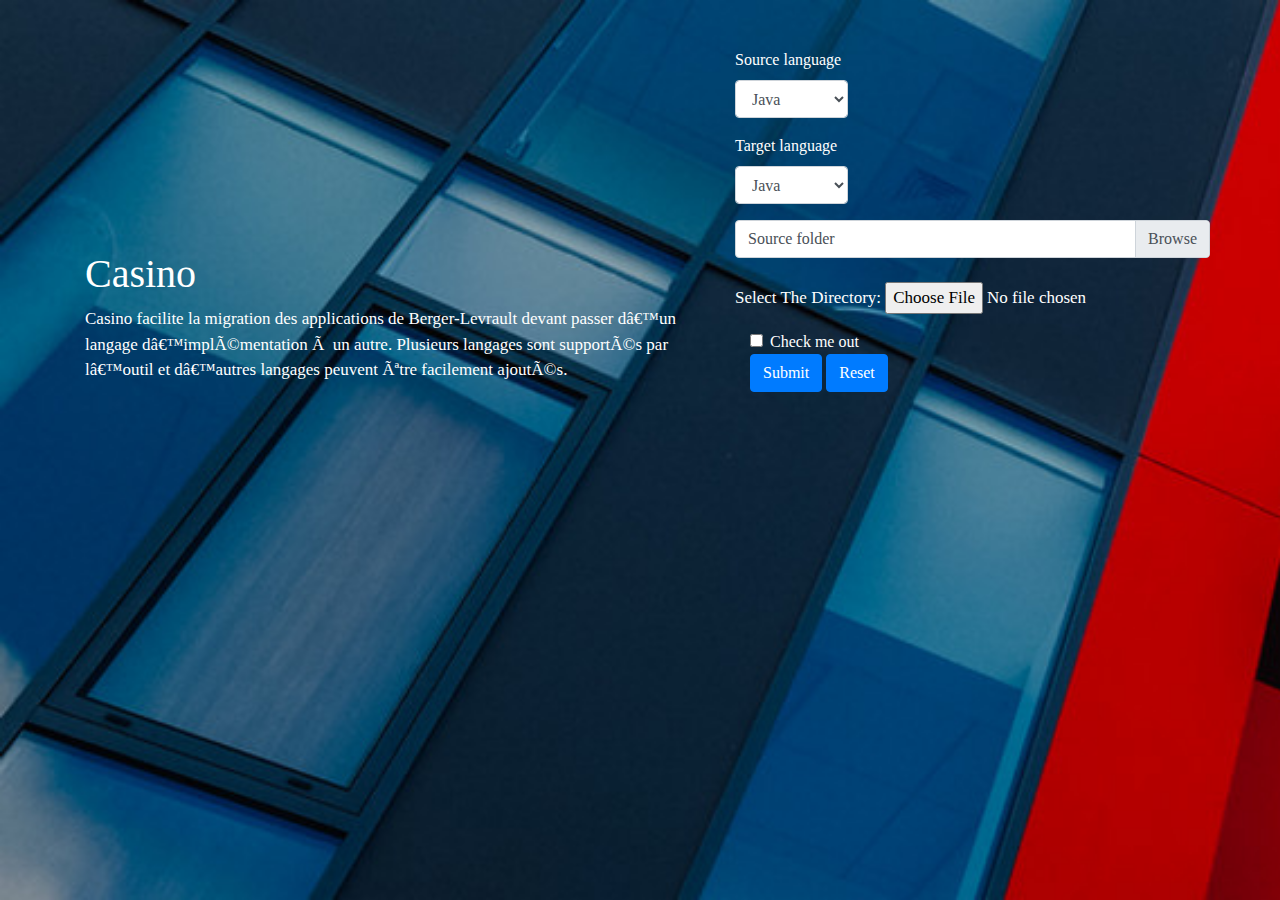
==== configuration.html @ b076470b "first commit" ====
<! DOCTYPE html>
<html>
	<head>
<link rel="stylesheet" href="https://stackpath.bootstrapcdn.com/bootstrap/4.3.1/css/bootstrap.min.css" integrity="sha384-ggOyR0iXCbMQv3Xipma34MD+dH/1fQ784/j6cY/iJTQUOhcWr7x9JvoRxT2MZw1T" crossorigin="anonymous">
       
		<link rel="stylesheet" href="./css/style.css">
        <link rel="stylesheet" href="css/style.css">
		<title>CONFIGURATION</title>
		<!-- <meta charset="utf-8"> -->
	</head>
	<body>
		<div class="container">
            <div class="row">
                <div class="col-md-7">
                    <h1 class="text-left">Casino</h1>
                    <p class="text-left"> Casino facilite la migration des applications de Berger-Levrault devant passer d’un langage d’implémentation à un autre. 
                    Plusieurs langages sont supportés par l’outil et d’autres langages peuvent être facilement ajoutés.</p>
                </div>
                <div class="col-md-5">
                    <form> 
                 
                    </br></br>
                    
                    
                        <div class="row">
                             
                              <div class="form-group">
                                <label for="exampleFormControlSelect2">Source language</label>
                                <select  class="form-control" name="Langage source" id="exampleFormControlSelect2">
                                  <option>Java</option>
                                  <option>C++</option>
                                  <option>Angular</option>
                                  <option>C</option>
                                  <option>C#</option>
                                  <option>Pharo</option>
                                  <option>Smalltalk</option>
                                  <option>HTML</option>
                                  <option>CSS</option>
                                  <option>JavaScript</option>
                                </select>
                              </div>
                            <!-- </form>-->
                        </div>
                        
                        <div class="row">
                            <!-- <form>-->
                              <div class="form-group">
                                <label for="exampleFormControlSelect2">Target language</label>
                                <select  class="form-control" name="Langage cible" id="exampleFormControlSelect2">
                                  <option>Java</option>
                                  <option>C++</option>
                                  <option>Angular</option>
                                  <option>C</option>
                                  <option>C#</option>
                                  <option>Pharo</option>
                                  <option>Smalltalk</option>
                                  <option>HTML</option>
                                  <option>CSS</option>
                                  <option>JavaScript</option>
                                </select>
                              </div>
                            <!-- </form> -->
                        </div> 
                    
                   
                        <div class="row">
                            <!-- <form> -->
                                <div class="custom-file">
                                  <input type="file" name="Dossier source" class="custom-file-input" id="customFile">
                                  <label class="custom-file-label" for="customFile">Source folder</label>
                                </div>
                            <!-- </form> -->
                        </div>
                    
                </br>
                        <div class="row">
                            <p>Select The Directory:
                                    <input type="file" name="Dossier cible" webkitdirectory mozdirectory />
                                    </p>
                                    
                            <!-- </form> --> 
                        </div>
                    
                    
                        <div>
                        <!--    <form> -->
                                <div class="form-check">
                                    <input type="checkbox" name="check" class="form-check-input" id="exampleCheck1">
                                    <label class="form-check-label" for="exampleCheck1">Check me out</label>
                                </div>
                                    <button type="submit" class="btn btn-primary">Submit</button>
                                    <input class="btn btn-primary" type="reset" value="Reset">
                           
                        </div>
                    
                     </form>
                    
                    
                </div>
        
            </div>
        </div>

        
        
        
        <script src="https://code.jquery.com/jquery-3.3.1.slim.min.js" integrity="sha384-q8i/X+965DzO0rT7abK41JStQIAqVgRVzpbzo5smXKp4YfRvH+8abtTE1Pi6jizo" crossorigin="anonymous"></script>
<script src="https://cdnjs.cloudflare.com/ajax/libs/popper.js/1.14.7/umd/popper.min.js" integrity="sha384-UO2eT0CpHqdSJQ6hJty5KVphtPhzWj9WO1clHTMGa3JDZwrnQq4sF86dIHNDz0W1" crossorigin="anonymous"></script>
<script src="https://stackpath.bootstrapcdn.com/bootstrap/4.3.1/js/bootstrap.min.js" integrity="sha <script src="js/vendos/bootstrap.js"> <script src="js/vendos/bootstrap.js">384-JjSmVgyd0p3pXB1rRibZUAYoIIy6OrQ6VrjIEaFf/nJGzIxFDsf4x0xIM+B07jRM" crossorigin="anonymous"></script>



    
            <script>
                $( "form" ).submit(function( event ) {
                    var person = {};
                    $('form [name]').each(function(){
                        person[this.name] = this.value;
                    });
                    console.log(person);
                    download("person.json", JSON.stringify(person));
                    event.preventDefault();
                });

                function download(filename, content) {
                    var element = document.createElement('a');
                    element.setAttribute('href', 'data:text/plain;charset=utf-8,' + encodeURIComponent(content));
                    element.setAttribute('download', filename);

                    element.style.display = 'none';
                    document.body.appendChild(element);

                    element.click();

                    document.body.removeChild(element);
                }
            </script>


	</body>
</html>
---- css/style.css ----
/* General Styles */

body{
    font-family: lucida san;
}

.sections{
    padding: 20px 0;
}

.overlay{
    position: absolute;
    top: 0;
    bottom: 0;
    left: 0;
    right: 0;
    background: rgba(0,0,0,0.5);
}

/* Header */
header{
    height: auto;
    padding: 10px 0;
    /* border-bottom: 1px solid #000; */
    position: relative;
}
header i.icon{
    position: absolute;
    right: 30px;
    top: 34px;
    z-index: 10;
    display: none;
}

header .logo h2{
    font-size: 35px; 
}

header nav .nav-list{
    list-style: none;
    display: flex;
    justify-content: space-around;
    margin-bottom: 0;
}

header nav .nav-list .list a{
    display: block;
    padding: 15px;
    margin: 9px 0;
    text-decoration: none;   
    transition: all 0.3s ease-in-out;
}

header nav .nav-list .list a:hover{
    color: #FF0000;
}

@media (max-width:575px){
    header nav .nav-list{
        display: none;
        text-align: center;
        padding: 0;
    }
    
    header logo{
        text-align: center;
    }
    
    header i.icon{
        display: block;
    }
}

/* Home Section */
.home{
    height: 500px;
    background-image: url('../images/home/img.jpg');
    background-size: cover;
    background-position: center;
    position: relative;
}

.home .home-content{
    position: absolute;
    top: 50%;
    left: 50%;
    transform: translate(-50%, -50%);
}

.home .home-title{
    color: #fff;
    font-size: 40px;
    margin-bottom: 20px;
}

.home .home-desc{
    color: #fff;
    font-size: 20px;
}

.home .buttom{
    background: #7cb62f;
    color: #fff;
    width: 150px;
    text-align: center;
    padding: 10px 0; 
}












nav{
	width: 100%;
	background-color: #424558;
}

nav >{
	margin: 0px;
	padding: 0px;
}

nav > ul::after{
	content: "";
	display: block;
	clear: both;
}

nav > ul > li{
	float: left;
	position: relative;
}

nav > ul > li >a{
    padding: 20px 30px; 
	color: #FFF;
}

nav > ul > li:hover a{
	padding: 15px 30px 20px 30px;
}

nav li{
	list-style-type: none;
}

.submenu{
	display: none;
}

nav a{
	display: inline-block;
	text-decoration:none;
}

nav li:hover .submenu{
	display: inline-block;
	position: absolute;
	top: 100%;
	left: 0px;
	padding: 0px;
	z-index: 1000;
}

.submenu li{
	border-bottom: 1px solid #CCC;
}

.submenu li a{
	padding: 15px 30px;
	font-size: 13px;
	color: #fff;
	width: 270px;
}

.menu-projet:hover{
	border-top: 5px solid #e44d26;
	background-color: RGBa(228, 77, 38, 0.15);
}

.menu-configuration:hover{
	border-top: 5px solid #0070bb;
	background-color: RGBa(000, 112, 192, 0.15);
}

.menu-parametres:hover{
	border-top: 5px solid #f1dc4f;
	background-color: RGBa(241, 211, 79, 0.15);
}


.menu-projet .submenu{
	background-color: RGB(230, 100, 40);
}

.menu-parametres .submenu{
	background-color: RGB(250, 215, 100);
}

.submenu li:hover a{
	color: #EEE;
	font-weight: bold;
}

.menu-projet .submenu li:hover{
	background-color: RGB(210, 77, 60); 
}








*{
    margin: 0px;
    padding: 0px;
}
body{
    background-image: url(../images/home/0.jpg);
    background-size: cover;
    background-attachment: fixed;
    font-family: new time roman;
}

h1{
    font-size: 40px;
    color: white;
    margin-top: 250px;
}

p{
    font-size: 17px;
    color: white;
}

h3{
    font-size: 25px;
    color: white;
}

.glyphicon-pencil{
    font-size: 50px;
    color: white;
    float: right;
    margin-top: 20px;
}

label{
    color: white;
}
---- css/style.css ----
/* General Styles */

body{
    font-family: lucida san;
}

.sections{
    padding: 20px 0;
}

.overlay{
    position: absolute;
    top: 0;
    bottom: 0;
    left: 0;
    right: 0;
    background: rgba(0,0,0,0.5);
}

/* Header */
header{
    height: auto;
    padding: 10px 0;
    /* border-bottom: 1px solid #000; */
    position: relative;
}
header i.icon{
    position: absolute;
    right: 30px;
    top: 34px;
    z-index: 10;
    display: none;
}

header .logo h2{
    font-size: 35px; 
}

header nav .nav-list{
    list-style: none;
    display: flex;
    justify-content: space-around;
    margin-bottom: 0;
}

header nav .nav-list .list a{
    display: block;
    padding: 15px;
    margin: 9px 0;
    text-decoration: none;   
    transition: all 0.3s ease-in-out;
}

header nav .nav-list .list a:hover{
    color: #FF0000;
}

@media (max-width:575px){
    header nav .nav-list{
        display: none;
        text-align: center;
        padding: 0;
    }
    
    header logo{
        text-align: center;
    }
    
    header i.icon{
        display: block;
    }
}

/* Home Section */
.home{
    height: 500px;
    background-image: url('../images/home/img.jpg');
    background-size: cover;
    background-position: center;
    position: relative;
}

.home .home-content{
    position: absolute;
    top: 50%;
    left: 50%;
    transform: translate(-50%, -50%);
}

.home .home-title{
    color: #fff;
    font-size: 40px;
    margin-bottom: 20px;
}

.home .home-desc{
    color: #fff;
    font-size: 20px;
}

.home .buttom{
    background: #7cb62f;
    color: #fff;
    width: 150px;
    text-align: center;
    padding: 10px 0; 
}












nav{
	width: 100%;
	background-color: #424558;
}

nav >{
	margin: 0px;
	padding: 0px;
}

nav > ul::after{
	content: "";
	display: block;
	clear: both;
}

nav > ul > li{
	float: left;
	position: relative;
}

nav > ul > li >a{
    padding: 20px 30px; 
	color: #FFF;
}

nav > ul > li:hover a{
	padding: 15px 30px 20px 30px;
}

nav li{
	list-style-type: none;
}

.submenu{
	display: none;
}

nav a{
	display: inline-block;
	text-decoration:none;
}

nav li:hover .submenu{
	display: inline-block;
	position: absolute;
	top: 100%;
	left: 0px;
	padding: 0px;
	z-index: 1000;
}

.submenu li{
	border-bottom: 1px solid #CCC;
}

.submenu li a{
	padding: 15px 30px;
	font-size: 13px;
	color: #fff;
	width: 270px;
}

.menu-projet:hover{
	border-top: 5px solid #e44d26;
	background-color: RGBa(228, 77, 38, 0.15);
}

.menu-configuration:hover{
	border-top: 5px solid #0070bb;
	background-color: RGBa(000, 112, 192, 0.15);
}

.menu-parametres:hover{
	border-top: 5px solid #f1dc4f;
	background-color: RGBa(241, 211, 79, 0.15);
}


.menu-projet .submenu{
	background-color: RGB(230, 100, 40);
}

.menu-parametres .submenu{
	background-color: RGB(250, 215, 100);
}

.submenu li:hover a{
	color: #EEE;
	font-weight: bold;
}

.menu-projet .submenu li:hover{
	background-color: RGB(210, 77, 60); 
}








*{
    margin: 0px;
    padding: 0px;
}
body{
    background-image: url(../images/home/0.jpg);
    background-size: cover;
    background-attachment: fixed;
    font-family: new time roman;
}

h1{
    font-size: 40px;
    color: white;
    margin-top: 250px;
}

p{
    font-size: 17px;
    color: white;
}

h3{
    font-size: 25px;
    color: white;
}

.glyphicon-pencil{
    font-size: 50px;
    color: white;
    float: right;
    margin-top: 20px;
}

label{
    color: white;
}
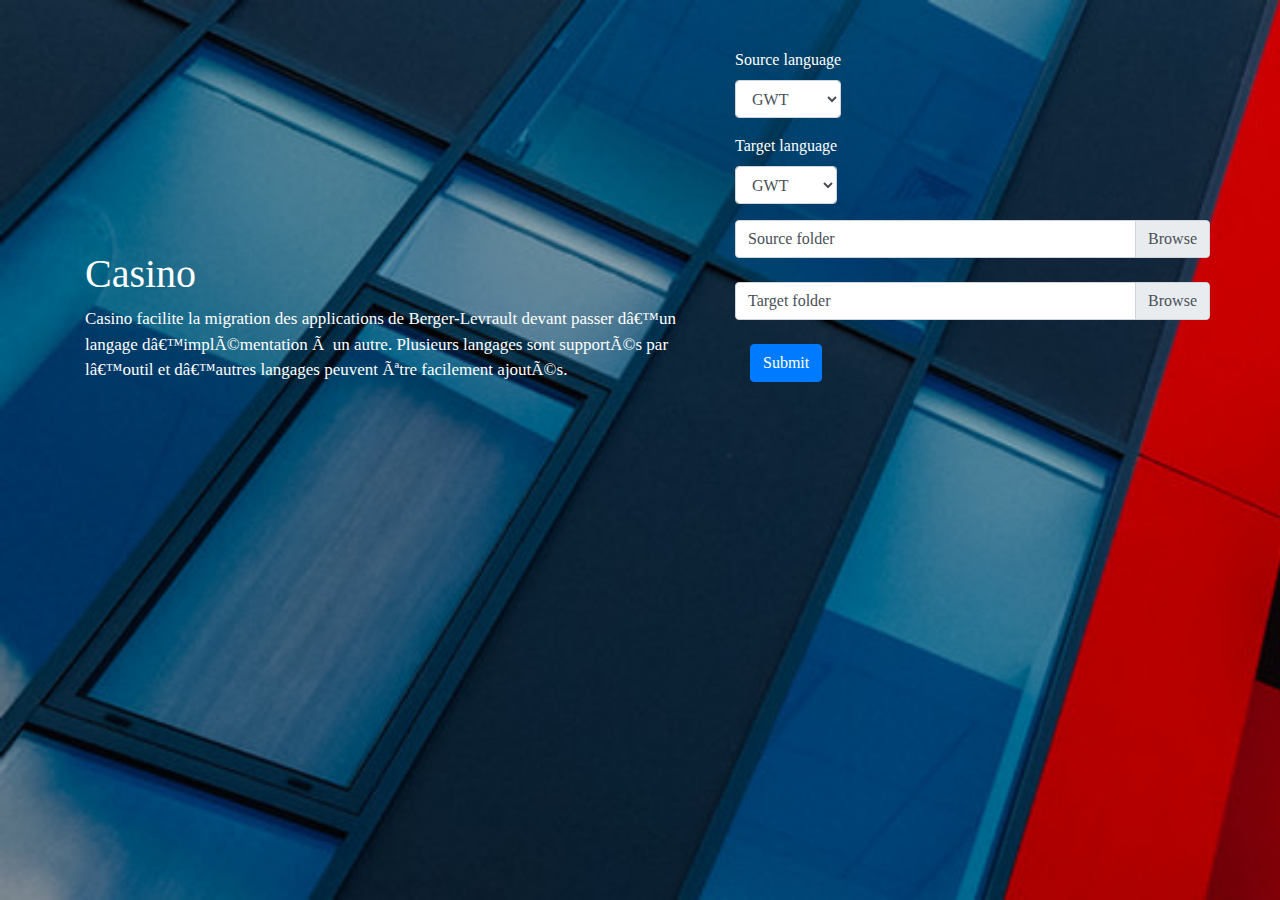
==== commit c0dd7e5a: "3 eme commit" ====
--- a/configuration.html
+++ b/configuration.html
@@ -27,16 +27,10 @@
                               <div class="form-group">
                                 <label for="exampleFormControlSelect2">Source language</label>
                                 <select  class="form-control" name="Langage source" id="exampleFormControlSelect2">
-                                  <option>Java</option>
-                                  <option>C++</option>
+                                  <option>GWT</option>
+                                  <option>Pharo</option>
                                   <option>Angular</option>
-                                  <option>C</option>
-                                  <option>C#</option>
                                   <option>Pharo</option>
-                                  <option>Smalltalk</option>
-                                  <option>HTML</option>
-                                  <option>CSS</option>
-                                  <option>JavaScript</option>
                                 </select>
                               </div>
                             <!-- </form>-->
@@ -47,16 +41,10 @@
                               <div class="form-group">
                                 <label for="exampleFormControlSelect2">Target language</label>
                                 <select  class="form-control" name="Langage cible" id="exampleFormControlSelect2">
-                                  <option>Java</option>
-                                  <option>C++</option>
+                                  <option>GWT</option>
+                                  <option>Pharo</option>
                                   <option>Angular</option>
-                                  <option>C</option>
-                                  <option>C#</option>
                                   <option>Pharo</option>
-                                  <option>Smalltalk</option>
-                                  <option>HTML</option>
-                                  <option>CSS</option>
-                                  <option>JavaScript</option>
                                 </select>
                               </div>
                             <!-- </form> -->
@@ -73,23 +61,23 @@
                         </div>
                     
                 </br>
+                        
+            
                         <div class="row">
-                            <p>Select The Directory:
-                                    <input type="file" name="Dossier cible" webkitdirectory mozdirectory />
-                                    </p>
-                                    
-                            <!-- </form> --> 
+                            <!-- <form> -->
+                                <div class="custom-file">
+                                  <input type="file" name="Dossier cible" class="custom-file-input" id="customFile">
+                                  <label class="custom-file-label" for="customFile">Target folder</label>
+                                </div>
+                            <!-- </form> -->
                         </div>
                     
-                    
+                    </br>
                         <div>
                         <!--    <form> -->
-                                <div class="form-check">
-                                    <input type="checkbox" name="check" class="form-check-input" id="exampleCheck1">
-                                    <label class="form-check-label" for="exampleCheck1">Check me out</label>
-                                </div>
+                               
                                     <button type="submit" class="btn btn-primary">Submit</button>
-                                    <input class="btn btn-primary" type="reset" value="Reset">
+                                   
                            
                         </div>
                     
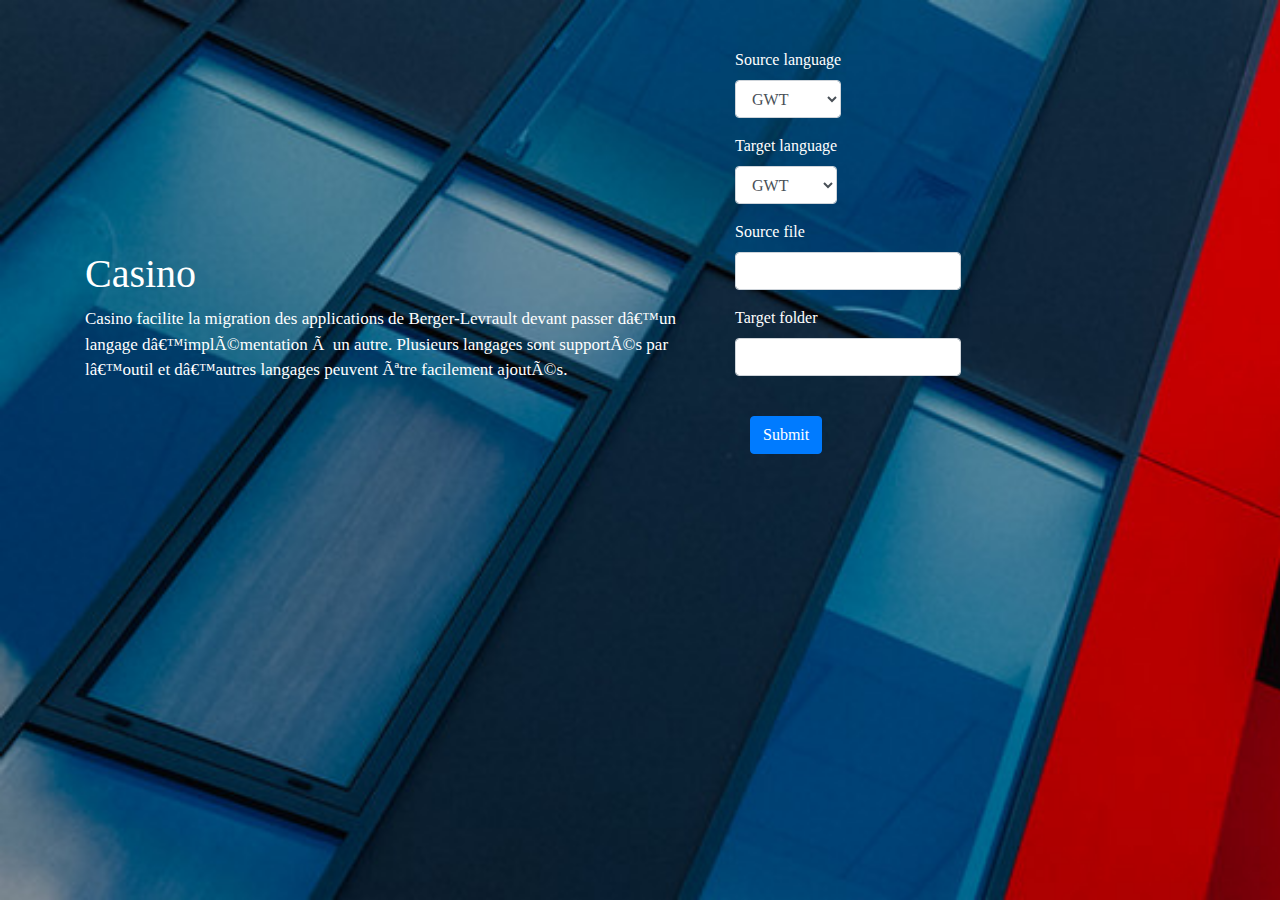
==== commit d00fc91e: "correction" ====
--- a/configuration.html
+++ b/configuration.html
@@ -30,7 +30,6 @@
                                   <option>GWT</option>
                                   <option>Pharo</option>
                                   <option>Angular</option>
-                                  <option>Pharo</option>
                                 </select>
                               </div>
                             <!-- </form>-->
@@ -43,8 +42,7 @@
                                 <select  class="form-control" name="Langage cible" id="exampleFormControlSelect2">
                                   <option>GWT</option>
                                   <option>Pharo</option>
-                                  <option>Angular</option>
-                                  <option>Pharo</option>
+                                  <option>Angular</option>                             
                                 </select>
                               </div>
                             <!-- </form> -->
@@ -52,24 +50,20 @@
                     
                    
                         <div class="row">
-                            <!-- <form> -->
-                                <div class="custom-file">
-                                  <input type="file" name="Dossier source" class="custom-file-input" id="customFile">
-                                  <label class="custom-file-label" for="customFile">Source folder</label>
-                                </div>
-                            <!-- </form> -->
+                                <div class="form-group">
+                                <label for="inputAddress">Source file</label>
+                                <input type="text" name="Fichier source" class="form-control" id="inputAddress">
+                              </div> 
                         </div>
                     
-                </br>
+                
                         
             
                         <div class="row">
-                            <!-- <form> -->
-                                <div class="custom-file">
-                                  <input type="file" name="Dossier cible" class="custom-file-input" id="customFile">
-                                  <label class="custom-file-label" for="customFile">Target folder</label>
-                                </div>
-                            <!-- </form> -->
+                              <div class="form-group">
+                                <label for="inputAddress">Target folder</label>
+                                <input type="text" name="Dossier cible" class="form-control" id="inputAddress">
+                              </div>                 
                         </div>
                     
                     </br>
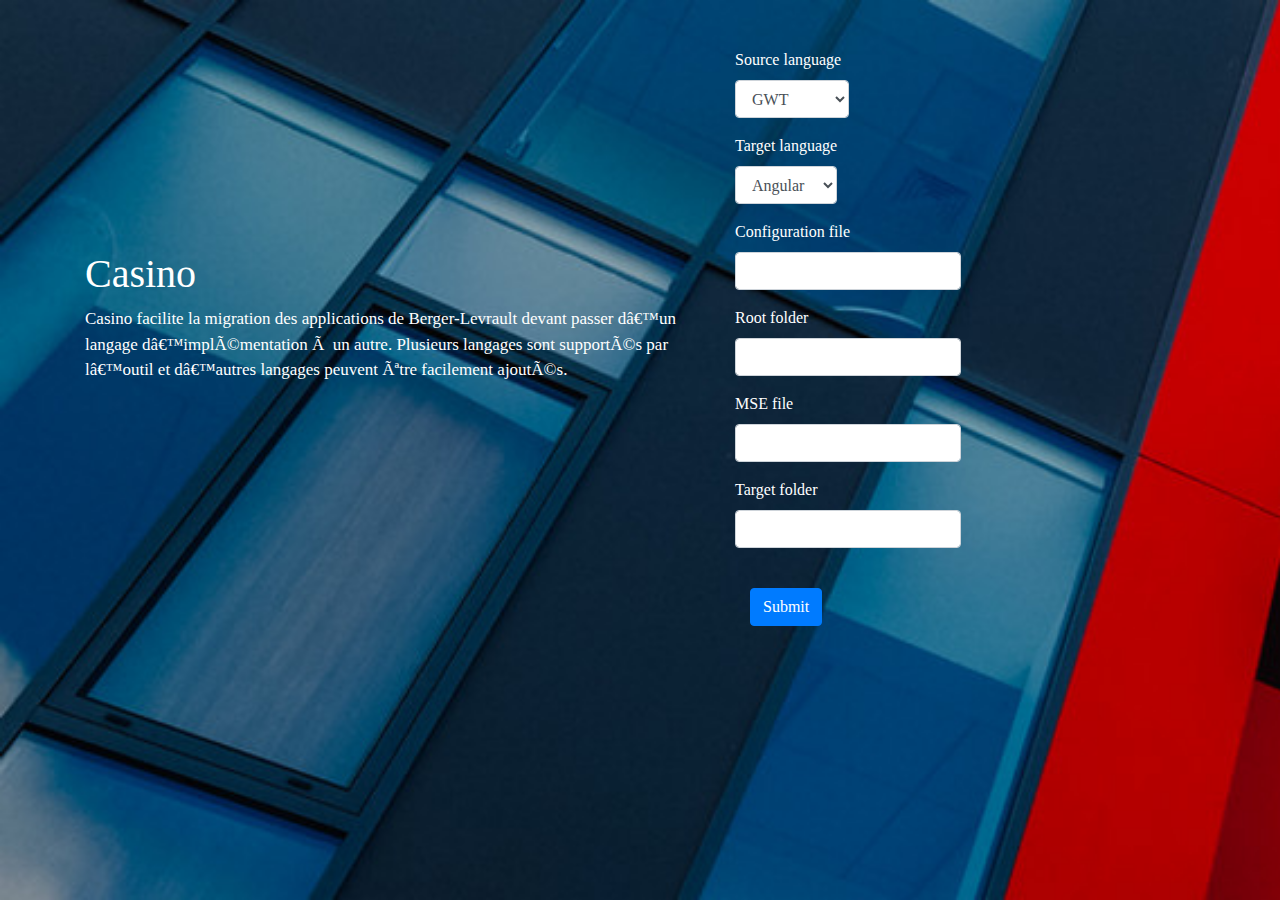
==== commit bfc98c5f: "message" ====
--- a/configuration.html
+++ b/configuration.html
@@ -28,8 +28,8 @@
                                 <label for="exampleFormControlSelect2">Source language</label>
                                 <select  class="form-control" name="Langage source" id="exampleFormControlSelect2">
                                   <option>GWT</option>
-                                  <option>Pharo</option>
-                                  <option>Angular</option>
+                                  <option>Spec</option>
+                                  <option>Silverlight</option>
                                 </select>
                               </div>
                             <!-- </form>-->
@@ -40,9 +40,10 @@
                               <div class="form-group">
                                 <label for="exampleFormControlSelect2">Target language</label>
                                 <select  class="form-control" name="Langage cible" id="exampleFormControlSelect2">
-                                  <option>GWT</option>
-                                  <option>Pharo</option>
-                                  <option>Angular</option>                             
+                                  <option>Angular</option>
+                                  <option>Spec</option>
+                                  <option>Spec2</option>
+                                  <option>Aurelia</option>                             
                                 </select>
                               </div>
                             <!-- </form> -->
@@ -51,13 +52,25 @@
                    
                         <div class="row">
                                 <div class="form-group">
-                                <label for="inputAddress">Source file</label>
-                                <input type="text" name="Fichier source" class="form-control" id="inputAddress">
+                                <label for="inputAddress">Configuration file</label>
+                                <input type="text" name="configuration file" class="form-control" id="inputAddress">
                               </div> 
                         </div>
                     
                 
+                        <div class="row">
+                          <div class="form-group">
+                          <label for="inputAddress">Root folder</label>
+                          <input type="text" name="root folder" class="form-control" id="inputAddress">
+                        </div> 
+                      </div>
                         
+                  <div class="row">
+                    <div class="form-group">
+                    <label for="inputAddress">MSE file</label>
+                    <input type="text" name="MSE file" class="form-control" id="inputAddress">
+                  </div> 
+            </div>
             
                         <div class="row">
                               <div class="form-group">
